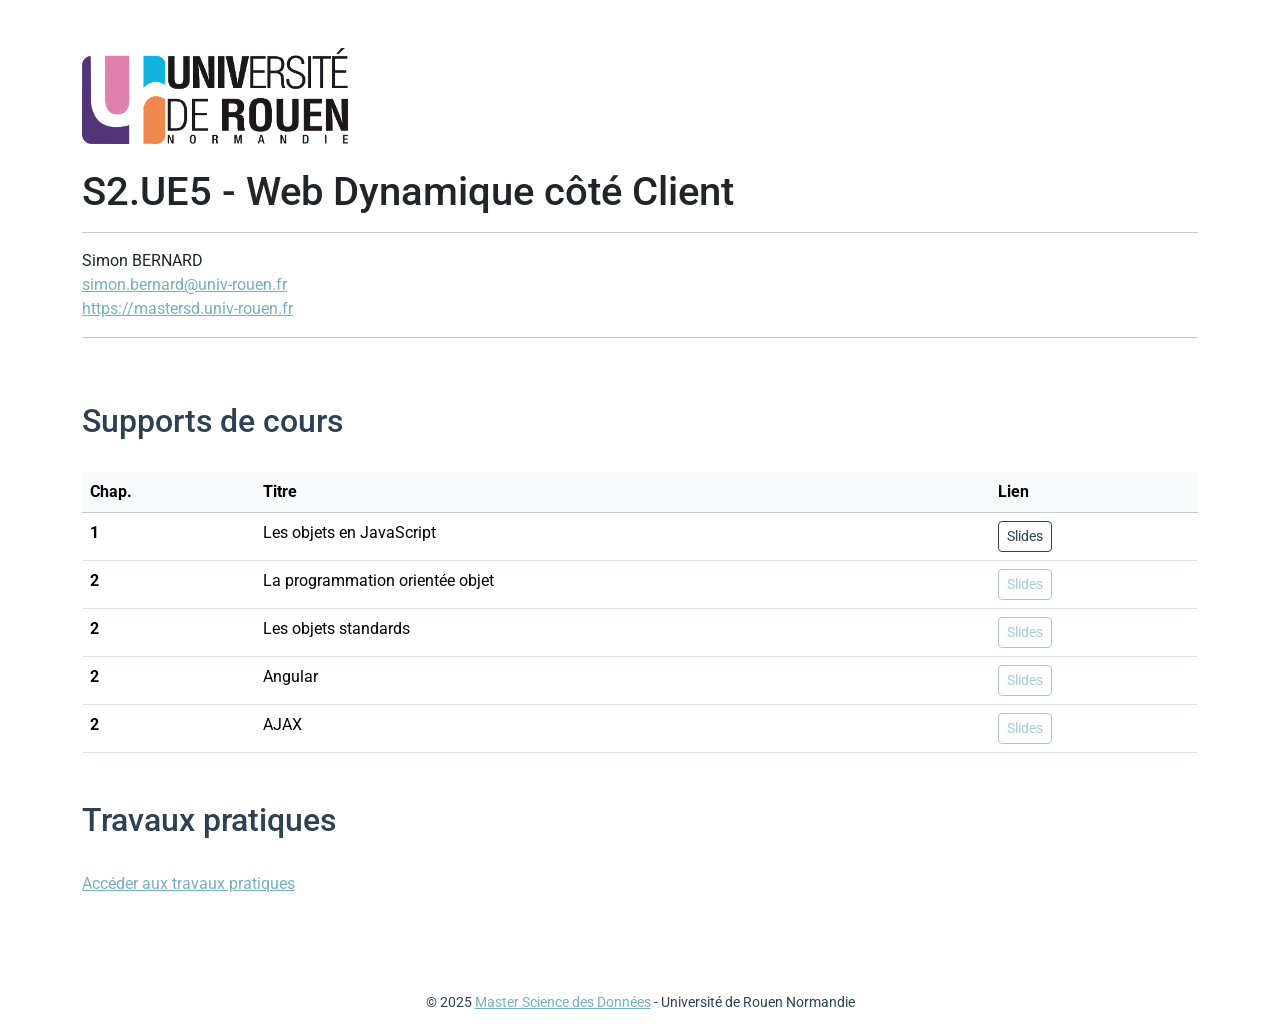
==== index.html @ acc56970 "First commit" ====
<!DOCTYPE html>
<html lang="fr">
<head>
    <title>M1SD - S2.UE5 - WDC</title>


    <meta charset="UTF-8">
    <meta name="viewport" content="width=device-width, initial-scale=1.0">
    <link rel="icon" type="image/x-icon" href="../img/favicon.ico">
    <meta name="author" content="Simon BERNARD">
    <meta name="description" content="Supports de cours pour l'UE Web Dynamique côté Client (WDC) du Master Science des Données à l'Université de Rouen Normandie">
    <meta name="language" content="fr">

    <link href="https://cdn.jsdelivr.net/npm/bootstrap@5.3.6/dist/css/bootstrap.min.css" rel="stylesheet">
    <link rel="stylesheet" href="css/urn.css">
</head>
<body> 
    <div class="container-lg">

        <header class="mt-5">
            <img src="img/logo_urn_color.png" alt="Logo Université de Rouen Normandie" class="logo mb-4">
            <h1 class="h1">S2.UE5 - Web Dynamique côté Client</h1>
            <hr>
            <div class="author">Simon BERNARD</div>
            <div class="mail"><a href="mailto:simon.bernard@univ-rouen.fr">simon.bernard@univ-rouen.fr</a></div>
            <div class="site"><a href="https://mastersd.univ-rouen.fr" target="_blank">https://mastersd.univ-rouen.fr</a></div>
            <hr>
        </header>

        <main>
            <h2>Supports de cours</h2>

            <table class="table">
                <thead class="table-light">
                    <tr>
                        <th scope="col">Chap.</th>
                        <th scope="col">Titre</th>
                        <th scope="col">Lien</th>
                    </tr>
                </thead>
                <tbody>
                    <tr>
                        <th scope="row">1</th>
                        <td>Les objets en JavaScript</td>
                        <td><a href="./CM/objet.html" class="btn btn-outline-primary btn-sm">Slides</a></td>
                    </tr>
                    <tr>
                        <th scope="row">2</th>
                        <td>La programmation orientée objet</td>
                        <td><a href="./CM/poo.html" class="btn btn-outline-primary btn-sm disabled">Slides</a></td>
                    </tr>
                    <tr>
                        <th scope="row">2</th>
                        <td>Les objets standards</td>
                        <td><a href="./CM/objetstandards.html" class="btn btn-outline-primary btn-sm disabled">Slides</a></td>
                    </tr>
                    <tr>
                        <th scope="row">2</th>
                        <td>Angular</td>
                        <td><a href="./CM/angular.html" class="btn btn-outline-primary btn-sm disabled">Slides</a></td>
                    </tr>
                    <tr>
                        <th scope="row">2</th>
                        <td>AJAX</td>
                        <td><a href="./CM/ajax.html" class="btn btn-outline-primary btn-sm disabled">Slides</a></td>
                    </tr>
                </tbody>
            </table>

            <h2>Travaux pratiques</h2>
            <p><a href="./TP/index.html">Accéder aux travaux pratiques</a></p>

        </main>

        <footer>
            <p>© 2025 <a href="https://mastersd.univ-rouen.fr">Master Science des Données</a> - Université de Rouen Normandie</p>
        </footer>

    </div>


    <script type="text/javascript" src="https://cdn.jsdelivr.net/npm/bootstrap@5.3.6/dist/js/bootstrap.bundle.min.js"></script>
</body>
</html>
---- css/urn.css ----
@import url('colors.css');
@import url('https://fonts.googleapis.com/css2?family=Fira+Sans:ital,wght@0,100;0,200;0,300;0,400;0,500;0,600;0,700;0,800;0,900;1,100;1,200;1,300;1,400;1,500;1,600;1,700;1,800;1,900&family=Roboto:ital,wght@0,100..900;1,100..900&display=swap');
@import url('https://cdnjs.cloudflare.com/ajax/libs/font-awesome/6.0.0/css/all.min.css');

body {
    font-family: Roboto, "Fira Sans";
    font-size: 12pt;
}
h1, h2, h3, h4, h5 {
    color: var(--primary-color);
    margin-top: 1.5em;
    margin-bottom: 1em;
}
.logo {
    display: block;
    height: 6rem;
    width: auto;
}
img.framed {
    border: solid 1px var(--tertiary-color);
}
.w-100 { width: 100%; }
.w-99 { width: 99%; } .w-98 { width: 98%; } .w-97 { width: 97%; } .w-96 { width: 96%; } .w-95 { width: 95%; } .w-94 { width: 94%; } .w-93 { width: 93%; } .w-92 { width: 92%; } .w-91 { width: 91%; } .w-90 { width: 90%; }
.w-89 { width: 89%; } .w-88 { width: 88%; } .w-87 { width: 87%; } .w-86 { width: 86%; } .w-85 { width: 85%; } .w-84 { width: 84%; } .w-83 { width: 83%; } .w-82 { width: 82%; } .w-81 { width: 81%; } .w-80 { width: 80%; }
.w-79 { width: 79%; } .w-78 { width: 78%; } .w-77 { width: 77%; } .w-76 { width: 76%; } .w-75 { width: 75%; } .w-74 { width: 74%; } .w-73 { width: 73%; } .w-72 { width: 72%; } .w-71 { width: 71%; } .w-70 { width: 70%; }
.w-69 { width: 69%; } .w-68 { width: 68%; } .w-67 { width: 67%; } .w-66 { width: 66%; } .w-65 { width: 65%; } .w-64 { width: 64%; } .w-63 { width: 63%; } .w-62 { width: 62%; } .w-61 { width: 61%; } .w-60 { width: 60%; }
.w-59 { width: 59%; } .w-58 { width: 58%; } .w-57 { width: 57%; } .w-56 { width: 56%; } .w-55 { width: 55%; } .w-54 { width: 54%; } .w-53 { width: 53%; } .w-52 { width: 52%; } .w-51 { width: 51%; } .w-50 { width: 50%; }
.w-49 { width: 49%; } .w-48 { width: 48%; } .w-47 { width: 47%; } .w-46 { width: 46%; } .w-45 { width: 45%; } .w-44 { width: 44%; } .w-43 { width: 43%; } .w-42 { width: 42%; } .w-41 { width: 41%; } .w-40 { width: 40%; }
.w-39 { width: 39%; } .w-38 { width: 38%; } .w-37 { width: 37%; } .w-36 { width: 36%; } .w-35 { width: 35%; } .w-34 { width: 34%; } .w-33 { width: 33%; } .w-32 { width: 32%; } .w-31 { width: 31%; } .w-30 { width: 30%; }
.w-29 { width: 29%; } .w-28 { width: 28%; } .w-27 { width: 27%; } .w-26 { width: 26%; } .w-25 { width: 25%; } .w-24 { width: 24%; } .w-23 { width: 23%; } .w-22 { width: 22%; } .w-21 { width: 21%; } .w-20 { width: 20%; }
.w-19 { width: 19%; } .w-18 { width: 18%; } .w-17 { width: 17%; } .w-16 { width: 16%; } .w-15 { width: 15%; } .w-14 { width: 14%; } .w-13 { width: 13%; } .w-12 { width: 12%; } .w-11 { width: 11%; } .w-10 { width: 10%; }
.w-9 { width: 9%; } .w-8 { width: 8%; } .w-7 { width: 7%; } .w-6 { width: 6%; } .w-5 { width: 5%; } .w-4 { width: 4%; } .w-3 { width: 3%; } .w-2 { width: 2%; } .w-1 { width: 1%; } .w-05 { width: 0.5%; }
pre {
    display: block;
    font-family: "Fira Code", monospace;
    padding: 7px 10px;
    background-color: var(--quaternary-color);
    border: 1px solid var(--tertiary-color);
    border-radius: 5px;
}
code {
    display: inline-block;
    font-family: "Fira Code", monospace;
    font-size: 0.9em !important;
}
a, a:visited {
    color: var(--link-color);
}
a.btn-outline-primary {
    color: var(--primary-color);
    border-color: var(--primary-color);
}
a.btn-outline-primary:hover,
a.btn-outline-primary:focus {
    color: var(--primary-color);
    background-color: var(--link-color);
    border-color: var(--link-color);
}
a.btn-outline-primary.disabled {
    color: var(--link-color) !important;
    border-color: var(--link-color) !important;
}
main {
    overflow-x: auto;
    overflow-y: hidden;
    text-align: justify;
}
main.numbered-title    { counter-reset: h3counter; }
main.numbered-title h3 { counter-reset: h4counter; }
main.numbered-title h4 { counter-reset: h5counter; }
main.numbered-title h3::before {
    counter-increment: h3counter;
    content: counter(h3counter) ".";
    margin-right: 0.5rem;
}
main.numbered-title h4::before {
    counter-increment: h4counter;
    content: counter(h3counter) "." counter(h4counter) ".";
    margin-right: 0.5rem;
}
main.numbered-title h5::before {
    counter-increment: h5counter;
    content: counter(h3counter) "." counter(h4counter) "." counter(h5counter) ".";
    margin-right: 0.5rem;
}
footer {
    margin-top: 5rem;
    font-size: 0.9em;
    color: var(--primary-color);
    text-align: center;
}

/* ================================================== */
/* Styles for the sidebar */
/* ================================================== */
/* sidebar inspired from https://getbootstrap.com/docs/5.0/examples/sidebars/ */
.sidebar {
    float: left;
    position: sticky;
    top: 0;
    display: flex;
    flex-direction: column;
    justify-content: flex-start;
    z-index: 1000;
    padding-right: 3em;
    overflow-y: auto;
}

@media (max-width: 1200px) {
    .sidebar {
        display: none;
    }
}

.sidebar .logo {
    display: block;
    height: 8em;
    margin-bottom: 1em;
}
.btn-toggle {
  display: inline-flex;
  align-items: center;
  padding: .25rem .5rem;
  font-weight: 600;
  color: var(--primary-color);
  background-color: transparent;
  border: 0;
}
.btn-toggle:hover,
.btn-toggle:focus {
  color: var(--paletteUrn-color5);
}
.btn-toggle::before {
  width: 1.25em;
  line-height: 0;
  content: url("data:image/svg+xml,%3csvg xmlns='http://www.w3.org/2000/svg' width='16' height='16' viewBox='0 0 16 16'%3e%3cpath fill='none' stroke='rgba%280,0,0,.5%29' stroke-linecap='round' stroke-linejoin='round' stroke-width='2' d='M5 14l6-6-6-6'/%3e%3c/svg%3e");
  transition: transform .35s ease;
  transform-origin: .5em 50%;
}
.btn-toggle[aria-expanded="true"]::before {
  transform: rotate(90deg);
}
.btn-toggle-nav a {
  display: inline-flex;
  padding: .1875rem .5rem;
  margin-top: .1rem;
  margin-left: 2rem;
  text-decoration: none;
  color: var(--primary-color);
}
.btn-toggle-nav a:hover,
.btn-toggle-nav a:focus {
  color: var(--paletteUrn-color5);
}
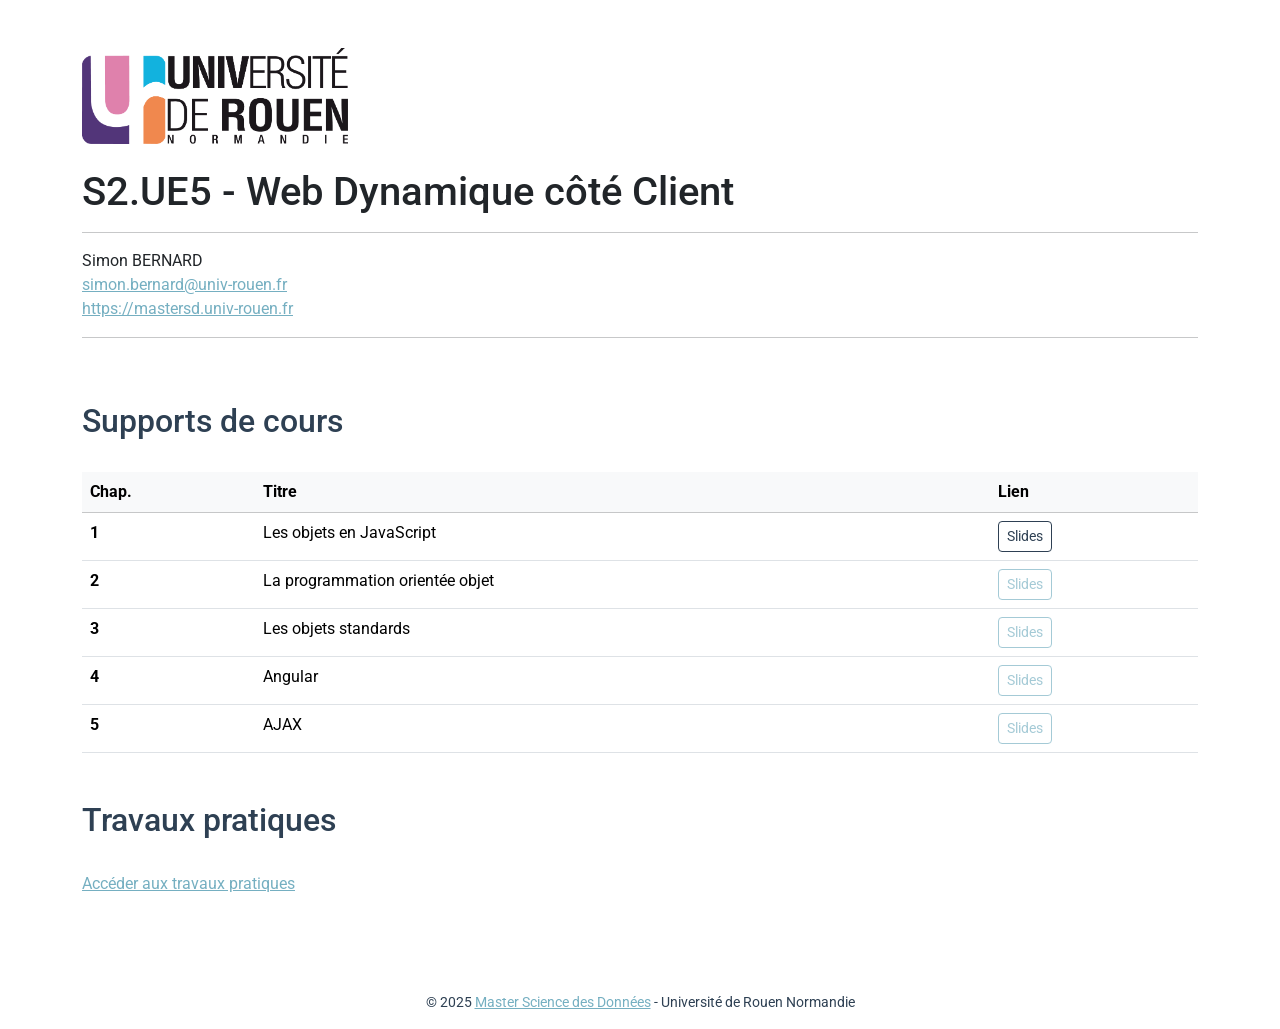
==== commit 55822ce4: "first chapter completed" ====
--- a/index.html
+++ b/index.html
@@ -50,17 +50,17 @@
                         <td><a href="./CM/poo.html" class="btn btn-outline-primary btn-sm disabled">Slides</a></td>
                     </tr>
                     <tr>
-                        <th scope="row">2</th>
+                        <th scope="row">3</th>
                         <td>Les objets standards</td>
                         <td><a href="./CM/objetstandards.html" class="btn btn-outline-primary btn-sm disabled">Slides</a></td>
                     </tr>
                     <tr>
-                        <th scope="row">2</th>
+                        <th scope="row">4</th>
                         <td>Angular</td>
                         <td><a href="./CM/angular.html" class="btn btn-outline-primary btn-sm disabled">Slides</a></td>
                     </tr>
                     <tr>
-                        <th scope="row">2</th>
+                        <th scope="row">5</th>
                         <td>AJAX</td>
                         <td><a href="./CM/ajax.html" class="btn btn-outline-primary btn-sm disabled">Slides</a></td>
                     </tr>
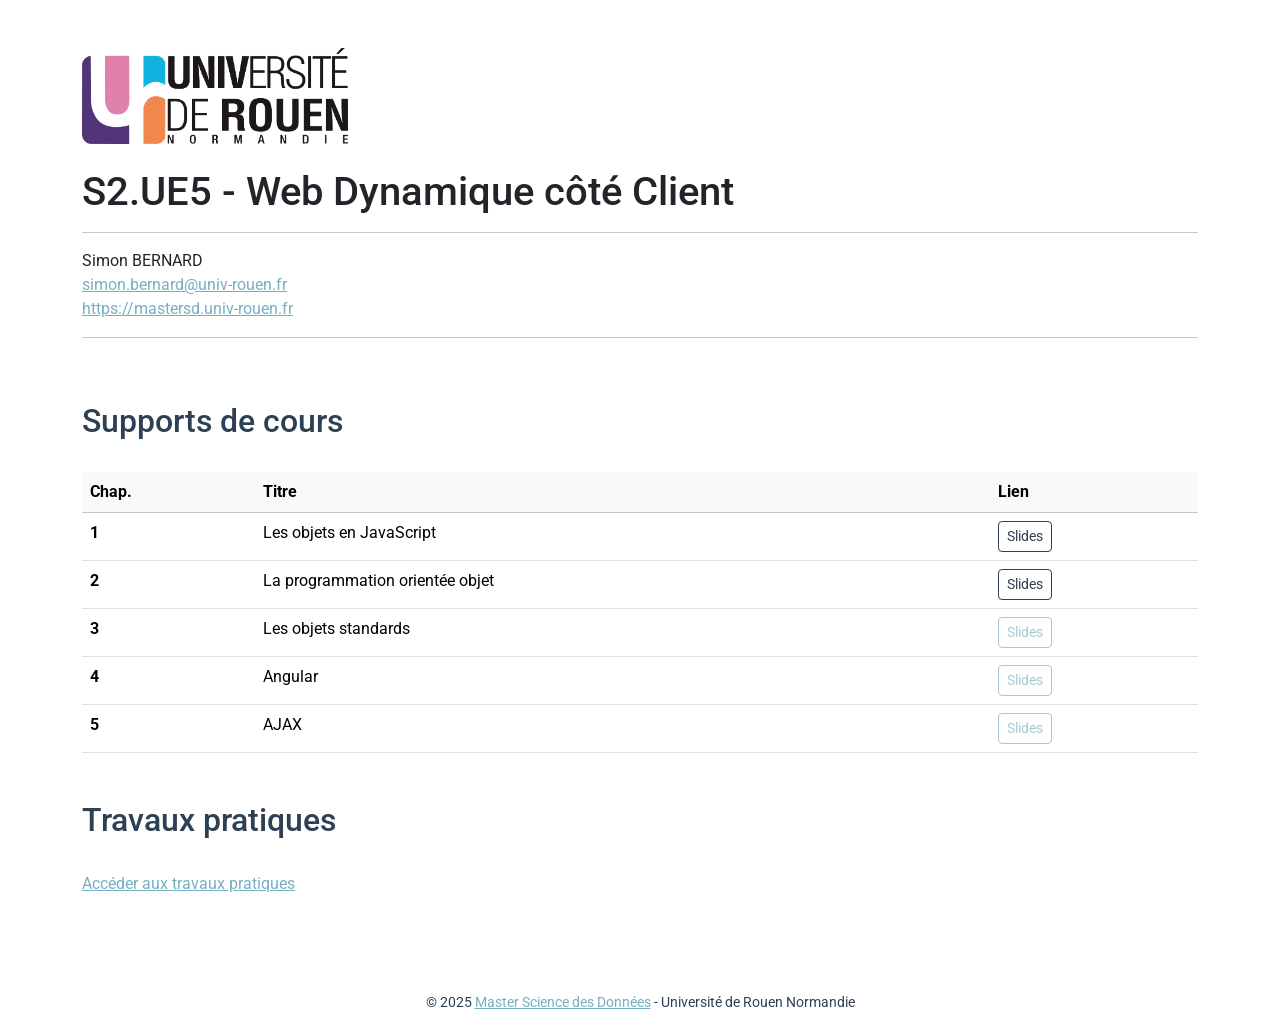
==== commit d23e0505: "second chapter completed" ====
--- a/index.html
+++ b/index.html
@@ -47,7 +47,7 @@
                     <tr>
                         <th scope="row">2</th>
                         <td>La programmation orientée objet</td>
-                        <td><a href="./CM/poo.html" class="btn btn-outline-primary btn-sm disabled">Slides</a></td>
+                        <td><a href="./CM/poo.html" class="btn btn-outline-primary btn-sm">Slides</a></td>
                     </tr>
                     <tr>
                         <th scope="row">3</th>
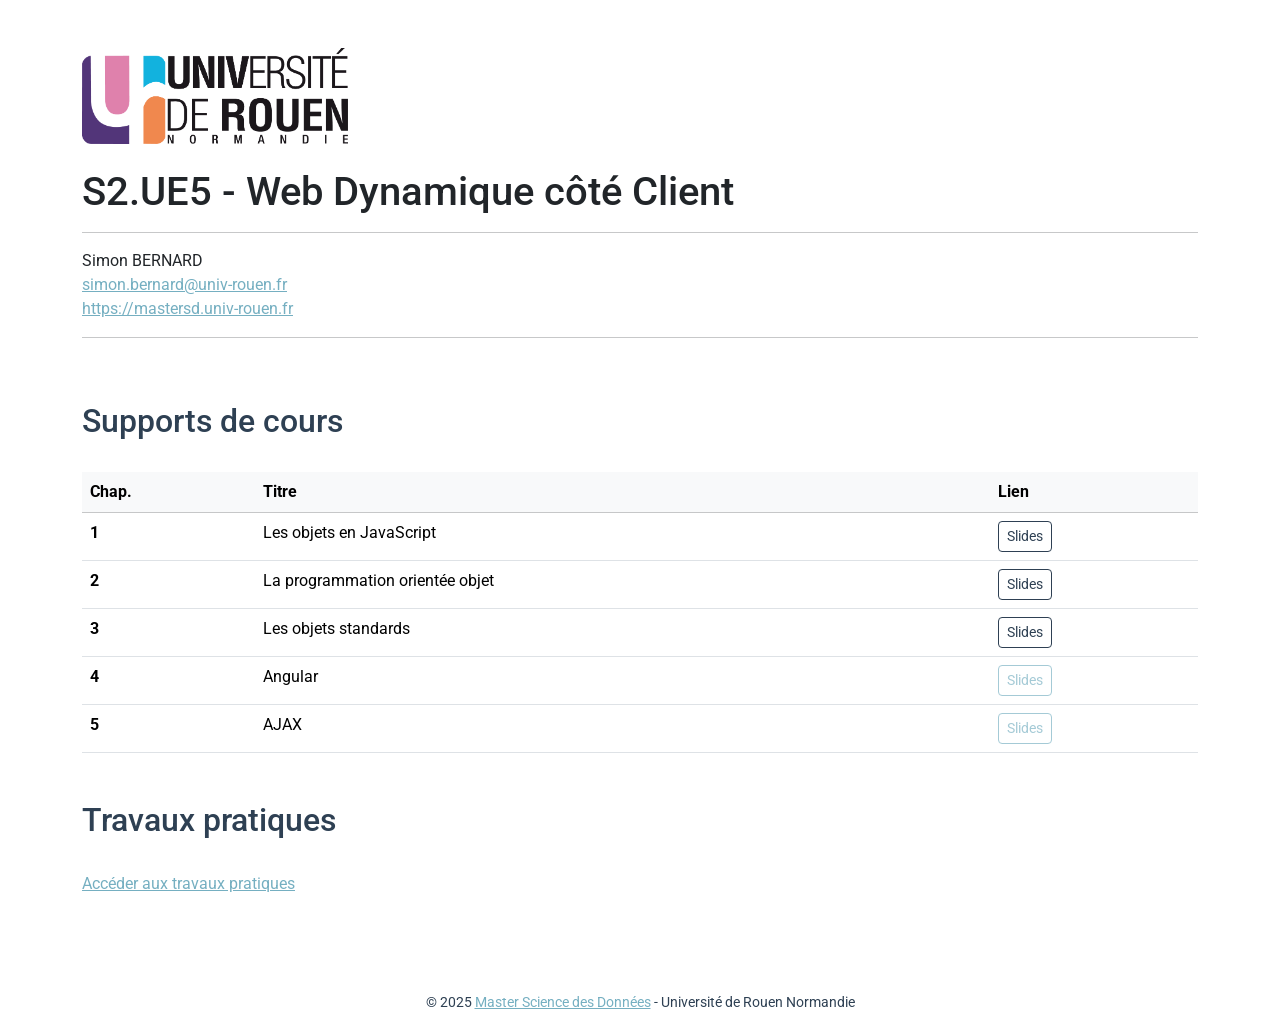
==== commit b75cd214: "update practical works" ====
--- a/index.html
+++ b/index.html
@@ -52,7 +52,7 @@
                     <tr>
                         <th scope="row">3</th>
                         <td>Les objets standards</td>
-                        <td><a href="./CM/objetstandards.html" class="btn btn-outline-primary btn-sm disabled">Slides</a></td>
+                        <td><a href="./CM/objetstandard.html" class="btn btn-outline-primary btn-sm">Slides</a></td>
                     </tr>
                     <tr>
                         <th scope="row">4</th>
--- a/css/urn.css
+++ b/css/urn.css
@@ -151,4 +151,5 @@
 .btn-toggle-nav a:hover,
 .btn-toggle-nav a:focus {
   color: var(--paletteUrn-color5);
-}+}
+
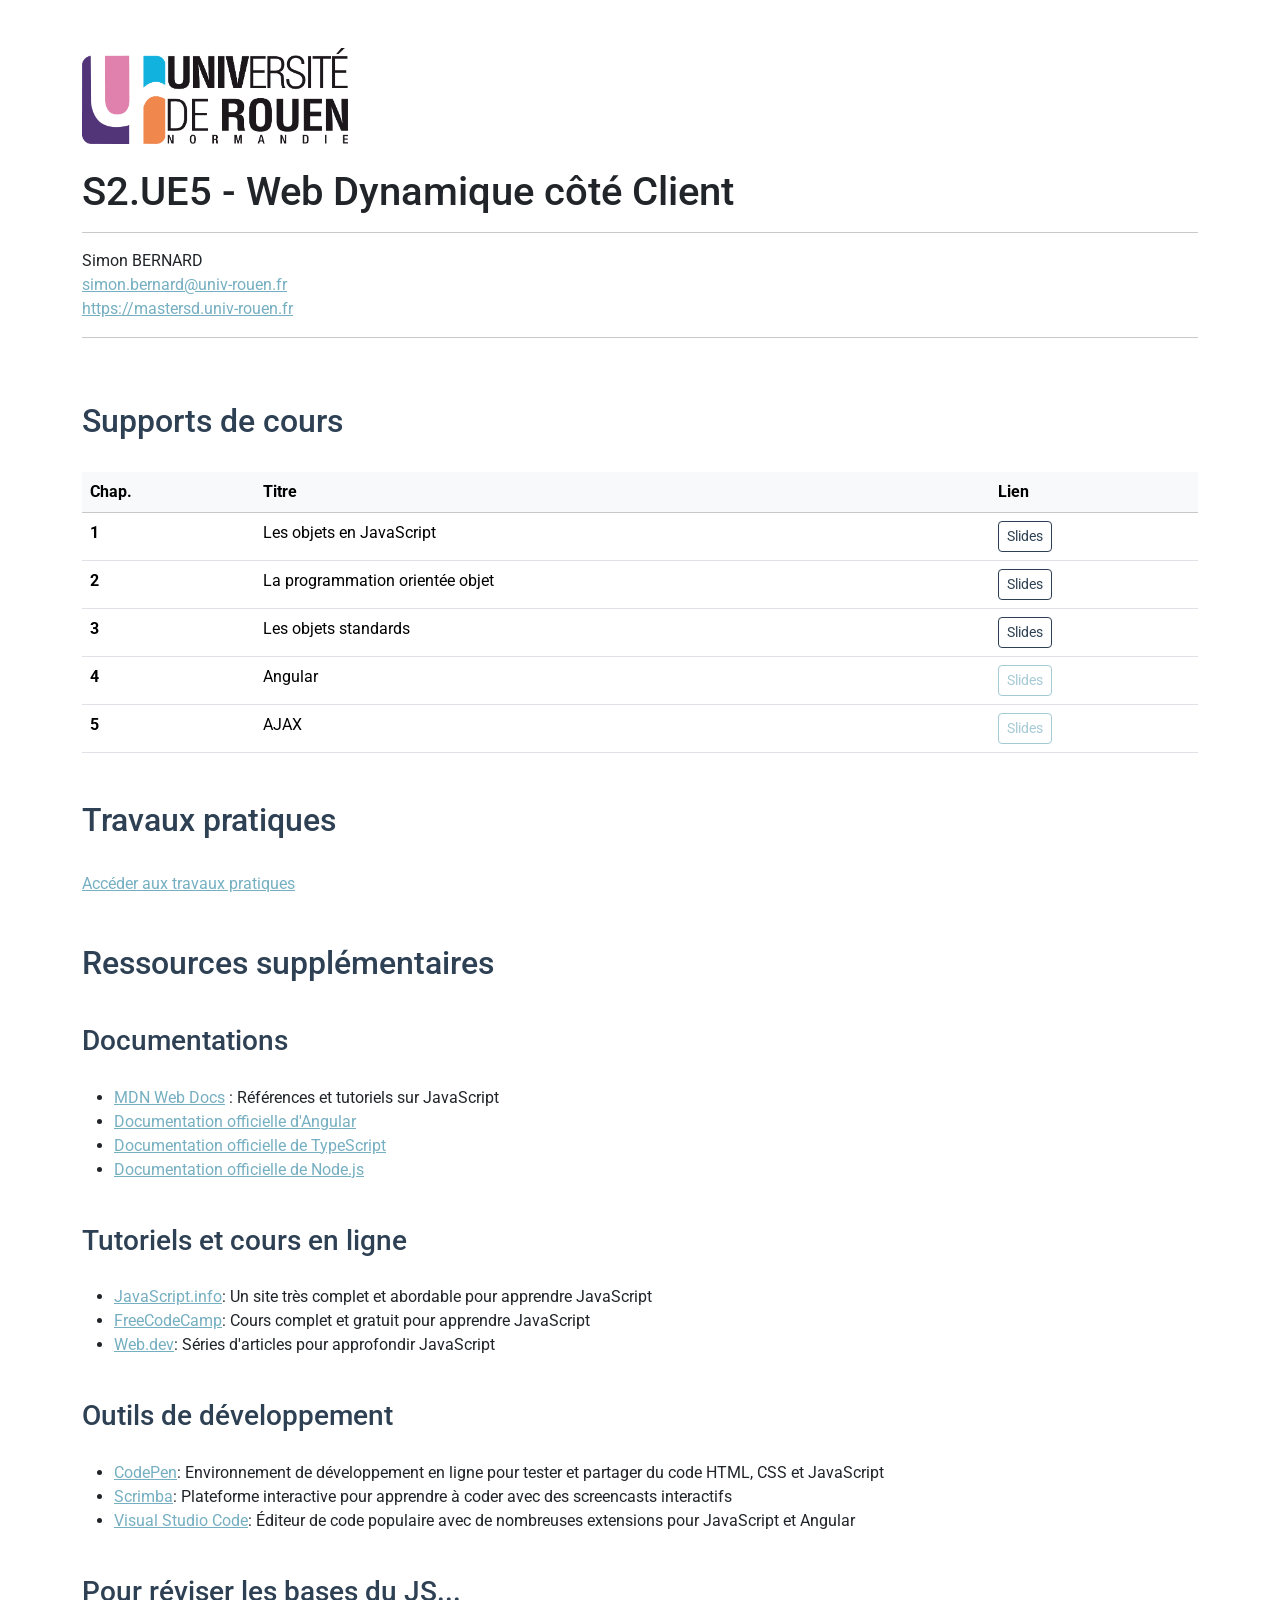
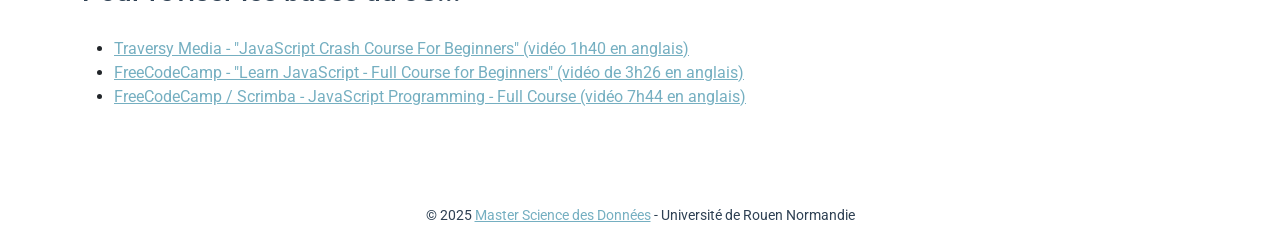
==== commit fc088e9a: "minor corrections + some more content" ====
--- a/index.html
+++ b/index.html
@@ -28,47 +28,88 @@
         </header>
 
         <main>
-            <h2>Supports de cours</h2>
+            <section>
+                <h2>Supports de cours</h2>
+                <table class="table">
+                    <thead class="table-light">
+                        <tr>
+                            <th scope="col">Chap.</th>
+                            <th scope="col">Titre</th>
+                            <th scope="col">Lien</th>
+                        </tr>
+                    </thead>
+                    <tbody>
+                        <tr>
+                            <th scope="row">1</th>
+                            <td>Les objets en JavaScript</td>
+                            <td><a href="./CM/objet.html" class="btn btn-outline-primary btn-sm">Slides</a></td>
+                        </tr>
+                        <tr>
+                            <th scope="row">2</th>
+                            <td>La programmation orientée objet</td>
+                            <td><a href="./CM/poo.html" class="btn btn-outline-primary btn-sm">Slides</a></td>
+                        </tr>
+                        <tr>
+                            <th scope="row">3</th>
+                            <td>Les objets standards</td>
+                            <td><a href="./CM/objetstandard.html" class="btn btn-outline-primary btn-sm">Slides</a></td>
+                        </tr>
+                        <tr>
+                            <th scope="row">4</th>
+                            <td>Angular</td>
+                            <td><a href="./CM/angular.html" class="btn btn-outline-primary btn-sm disabled">Slides</a></td>
+                        </tr>
+                        <tr>
+                            <th scope="row">5</th>
+                            <td>AJAX</td>
+                            <td><a href="./CM/ajax.html" class="btn btn-outline-primary btn-sm disabled">Slides</a></td>
+                        </tr>
+                    </tbody>
+                </table>
+            </section>
 
-            <table class="table">
-                <thead class="table-light">
-                    <tr>
-                        <th scope="col">Chap.</th>
-                        <th scope="col">Titre</th>
-                        <th scope="col">Lien</th>
-                    </tr>
-                </thead>
-                <tbody>
-                    <tr>
-                        <th scope="row">1</th>
-                        <td>Les objets en JavaScript</td>
-                        <td><a href="./CM/objet.html" class="btn btn-outline-primary btn-sm">Slides</a></td>
-                    </tr>
-                    <tr>
-                        <th scope="row">2</th>
-                        <td>La programmation orientée objet</td>
-                        <td><a href="./CM/poo.html" class="btn btn-outline-primary btn-sm">Slides</a></td>
-                    </tr>
-                    <tr>
-                        <th scope="row">3</th>
-                        <td>Les objets standards</td>
-                        <td><a href="./CM/objetstandard.html" class="btn btn-outline-primary btn-sm">Slides</a></td>
-                    </tr>
-                    <tr>
-                        <th scope="row">4</th>
-                        <td>Angular</td>
-                        <td><a href="./CM/angular.html" class="btn btn-outline-primary btn-sm disabled">Slides</a></td>
-                    </tr>
-                    <tr>
-                        <th scope="row">5</th>
-                        <td>AJAX</td>
-                        <td><a href="./CM/ajax.html" class="btn btn-outline-primary btn-sm disabled">Slides</a></td>
-                    </tr>
-                </tbody>
-            </table>
+            <section>
+                <h2>Travaux pratiques</h2>
+                <p><a href="./TP/index.html">Accéder aux travaux pratiques</a></p>
+            </section>
 
-            <h2>Travaux pratiques</h2>
-            <p><a href="./TP/index.html">Accéder aux travaux pratiques</a></p>
+            <section>
+                <h2>Ressources supplémentaires</h2>
+
+                <section>
+                    <h3>Documentations</h3>
+                    <ul>
+                        <li><a href="https://developer.mozilla.org/fr/docs/Web/JavaScript" target="_blank">MDN Web Docs</a> : Références et tutoriels sur JavaScript</li>
+                        <li><a href="https://angular.io/docs" target="_blank">Documentation officielle d'Angular</a></li>
+                        <li><a href="https://www.typescriptlang.org/docs/" target="_blank">Documentation officielle de TypeScript</a></li>
+                        <li><a href="https://nodejs.org/en/docs/" target="_blank">Documentation officielle de Node.js</a></li>
+                    </ul>
+                </section>
+                <section>
+                    <h3>Tutoriels et cours en ligne</h3>
+                    <ul>
+                        <li><a href="https://javascript.info/">JavaScript.info</a>: Un site très complet et abordable pour apprendre JavaScript</li>
+                        <li><a href="https://www.freecodecamp.org/news/learn-javascript-full-course/" target="_blank">FreeCodeCamp</a>: Cours complet et gratuit pour apprendre JavaScript</li>
+                        <li><a href="https://web.dev/learn/javascript" target="_blank">Web.dev</a>: Séries d'articles pour approfondir JavaScript</li>
+                    </ul>
+                </section>
+                <section>
+                    <h3>Outils de développement</h3>
+                    <ul>
+                        <li><a href="https://codepen.io" target="_blank">CodePen</a>: Environnement de développement en ligne pour tester et partager du code HTML, CSS et JavaScript</li>
+                        <li><a href="https://scrimba.com" target="_blank">Scrimba</a>: Plateforme interactive pour apprendre à coder avec des screencasts interactifs</li>
+                        <li><a href="https://code.visualstudio.com/" target="_blank">Visual Studio Code</a>: Éditeur de code populaire avec de nombreuses extensions pour JavaScript et Angular</li>
+                    </ul>
+                </section>
+                <section>
+                    <h3>Pour réviser les bases du JS...</h3>
+                    <ul>
+                        <li><a href="https://www.youtube.com/watch?v=hdI2bqOjy3c" target="_blank">Traversy Media - "JavaScript Crash Course For Beginners" (vidéo 1h40 en anglais)</a></li>
+                        <li><a href="https://www.youtube.com/watch?v=PkZNo7MFNFg">FreeCodeCamp - "Learn JavaScript - Full Course for Beginners" (vidéo de 3h26 en anglais)</a></li>
+                        <li><a href="https://www.youtube.com/watch?v=jS4aFq5-91M">FreeCodeCamp / Scrimba - JavaScript Programming - Full Course (vidéo 7h44 en anglais)</a></li>
+                    </ul>
+                </section>
+            </section>
 
         </main>
 
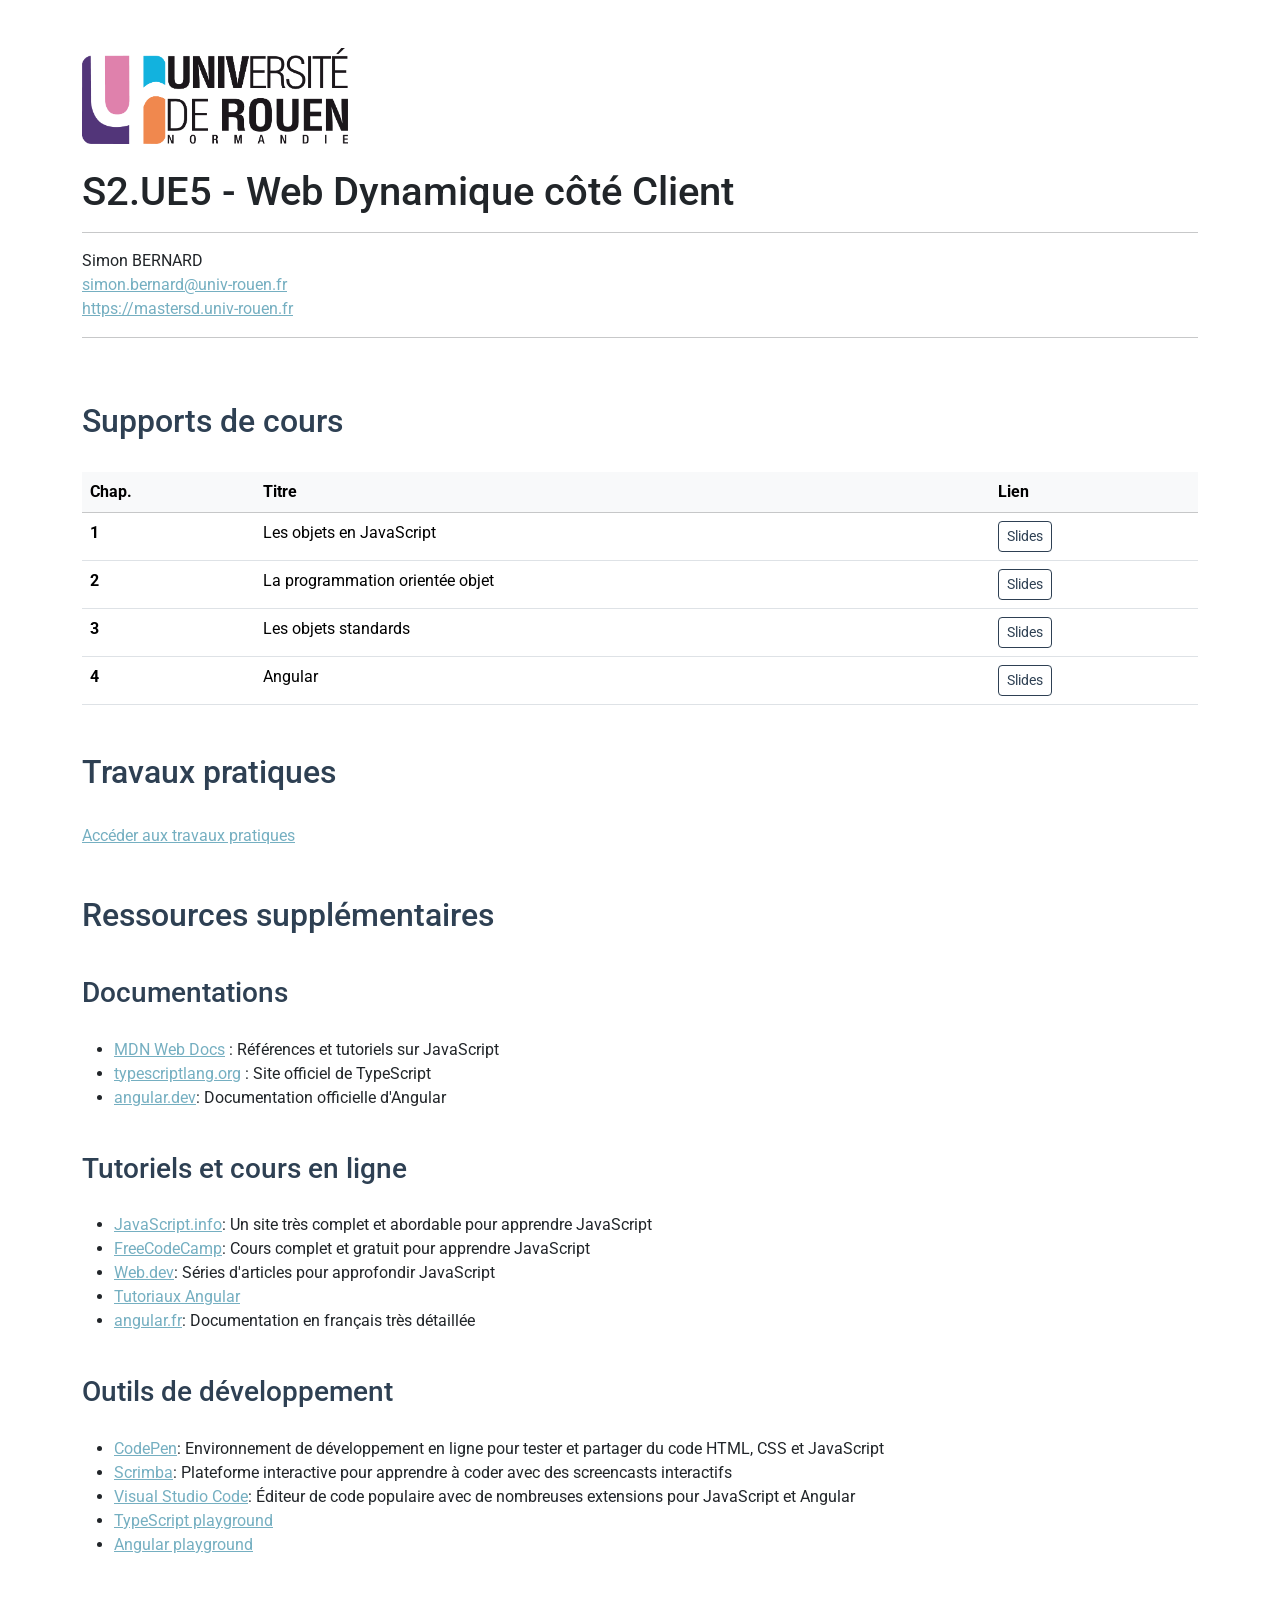
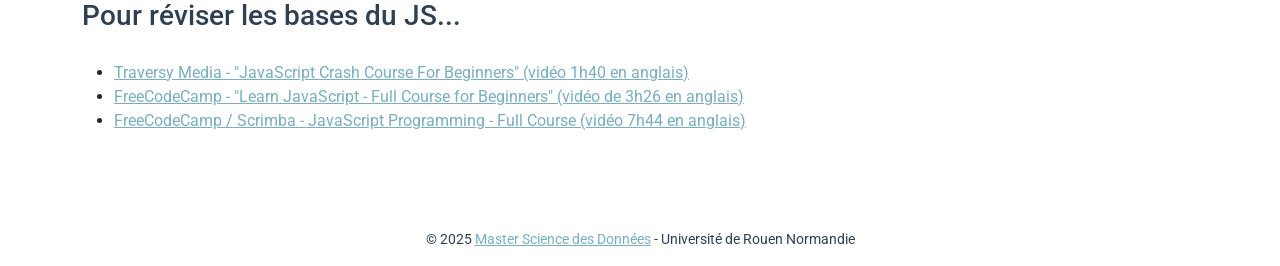
==== commit cb6a4734: "add chapter on Angular" ====
--- a/index.html
+++ b/index.html
@@ -57,13 +57,13 @@
                         <tr>
                             <th scope="row">4</th>
                             <td>Angular</td>
-                            <td><a href="./CM/angular.html" class="btn btn-outline-primary btn-sm disabled">Slides</a></td>
+                            <td><a href="./CM/angular.html" class="btn btn-outline-primary btn-sm">Slides</a></td>
                         </tr>
-                        <tr>
+                        <!--<tr>
                             <th scope="row">5</th>
                             <td>AJAX</td>
                             <td><a href="./CM/ajax.html" class="btn btn-outline-primary btn-sm disabled">Slides</a></td>
-                        </tr>
+                        </tr>-->
                     </tbody>
                 </table>
             </section>
@@ -80,9 +80,8 @@
                     <h3>Documentations</h3>
                     <ul>
                         <li><a href="https://developer.mozilla.org/fr/docs/Web/JavaScript" target="_blank">MDN Web Docs</a> : Références et tutoriels sur JavaScript</li>
-                        <li><a href="https://angular.io/docs" target="_blank">Documentation officielle d'Angular</a></li>
-                        <li><a href="https://www.typescriptlang.org/docs/" target="_blank">Documentation officielle de TypeScript</a></li>
-                        <li><a href="https://nodejs.org/en/docs/" target="_blank">Documentation officielle de Node.js</a></li>
+                        <li><a href="https://www.typescriptlang.org/" target="_blank">typescriptlang.org</a> : Site officiel de TypeScript</li>
+                        <li><a href="https://angular.dev/overview" target="_blank">angular.dev</a>: Documentation officielle d'Angular</li>
                     </ul>
                 </section>
                 <section>
@@ -91,6 +90,8 @@
                         <li><a href="https://javascript.info/">JavaScript.info</a>: Un site très complet et abordable pour apprendre JavaScript</li>
                         <li><a href="https://www.freecodecamp.org/news/learn-javascript-full-course/" target="_blank">FreeCodeCamp</a>: Cours complet et gratuit pour apprendre JavaScript</li>
                         <li><a href="https://web.dev/learn/javascript" target="_blank">Web.dev</a>: Séries d'articles pour approfondir JavaScript</li>
+                        <li><a href="https://angular.dev/tutorials" target="_blank">Tutoriaux Angular</a></li>
+                        <li><a href="https://angular.fr/get_started/" target="_blank">angular.fr</a>: Documentation en français très détaillée</li>
                     </ul>
                 </section>
                 <section>
@@ -99,6 +100,8 @@
                         <li><a href="https://codepen.io" target="_blank">CodePen</a>: Environnement de développement en ligne pour tester et partager du code HTML, CSS et JavaScript</li>
                         <li><a href="https://scrimba.com" target="_blank">Scrimba</a>: Plateforme interactive pour apprendre à coder avec des screencasts interactifs</li>
                         <li><a href="https://code.visualstudio.com/" target="_blank">Visual Studio Code</a>: Éditeur de code populaire avec de nombreuses extensions pour JavaScript et Angular</li>
+                        <li><a href="https://www.typescriptlang.org/play" target="_blank">TypeScript playground</a></li>
+                        <li><a href="https://angular.dev/playground" target="_blank">Angular playground</a></li>
                     </ul>
                 </section>
                 <section>
